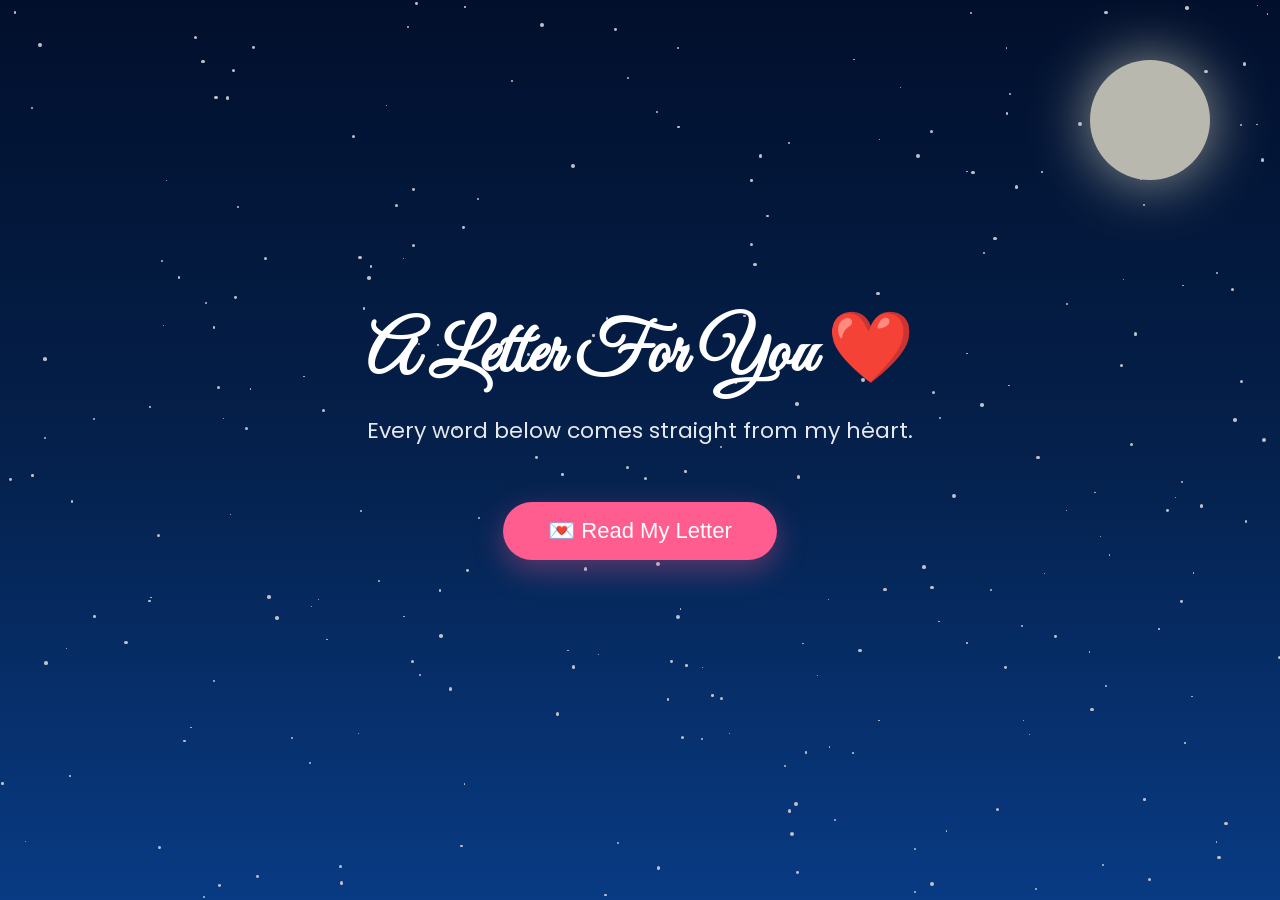
==== letter.html @ 63475723 "Initial commit" ====
<!DOCTYPE html>
<html lang="en">

<head>

<meta charset="UTF-8">
<meta name="viewport" content="width=device-width, initial-scale=1.0">

<title>My Letter ❤️</title>

<link rel="preconnect" href="https://fonts.googleapis.com">

<link rel="preconnect" href="https://fonts.gstatic.com" crossorigin>

<link href="https://fonts.googleapis.com/css2?family=Great+Vibes&family=Poppins:wght@300;400;600&display=swap" rel="stylesheet">

<link rel="stylesheet" href="letter.css">

</head>

<body>

<div id="stars"></div>

<div class="moon"></div>

<div class="overlay"></div>

<section class="letter-page">

    <h1>A Letter For You ❤️</h1>

    <p class="subtitle">
        Every word below comes straight from my heart.
    </p>

    <button id="readBtn">
        💌 Read My Letter
    </button>

    <div class="paper" id="paper">

        <div id="letterText"></div>

    </div>

    <button id="continueBtn">
        Continue ❤️
    </button>

</section>

<script src="letter.js"></script>

</body>

</html>
---- letter.css ----
*{
    margin:0;
    padding:0;
    box-sizing:border-box;
}

body{
    font-family:'Poppins',sans-serif;
    background:linear-gradient(to bottom,#02142d,#062b57,#0b4ea2);
    color:white;
    overflow:hidden;
    height:100vh;
}

.overlay{
    position:fixed;
    inset:0;
    background:rgba(0,0,40,.25);
}

#stars{
    position:fixed;
    inset:0;
}

.star{
    position:absolute;
    background:white;
    border-radius:50%;
    animation:twinkle 2s infinite alternate;
}

.moon{
    position:absolute;
    top:60px;
    right:70px;
    width:120px;
    height:120px;
    border-radius:50%;
    background:#f5f5dc;
    box-shadow:0 0 60px rgba(255,255,220,.8);
}

.letter-page{
    position:relative;
    z-index:2;
    height:100vh;
    display:flex;
    flex-direction:column;
    justify-content:center;
    align-items:center;
}

h1{
    font-family:'Great Vibes',cursive;
    font-size:70px;
    margin-bottom:15px;
}

.subtitle{

    font-size:22px;

    opacity:.9;

    margin-bottom:25px;

}

.paper{

    width:80%;
    max-width:850px;

    height:0;

    overflow:hidden;

    background:#fffaf2;
    color:#444;

    border-radius:20px;

    box-shadow:0 25px 70px rgba(0,0,0,.45);

    padding:0 50px;

    transition:1s ease;

    margin-top:35px;

    font-size:20px;

    line-height:2;

}

.paper.open{

    height:75vh;

    padding:50px;

    overflow-y:auto;

}

#readBtn{

    margin-top:30px;

    padding:16px 45px;

    border:none;

    border-radius:50px;

    background:#ff5d8f;

    color:white;

    font-size:22px;

    cursor:pointer;

    transition:.3s;

    box-shadow:0 10px 30px rgba(255,93,143,.35);

}

#readBtn:hover{

    transform:scale(1.08);

}

#continueBtn{

    display:none;

    margin-top:30px;

    padding:15px 40px;

    border:none;

    border-radius:40px;

    background:#3797F0;

    color:white;

    font-size:20px;

    cursor:pointer;

    transition:.3s;

}

#continueBtn:hover{

    transform:scale(1.05);

}

#letterText{

    white-space:pre-line;

    font-size:22px;

    line-height:2;

}
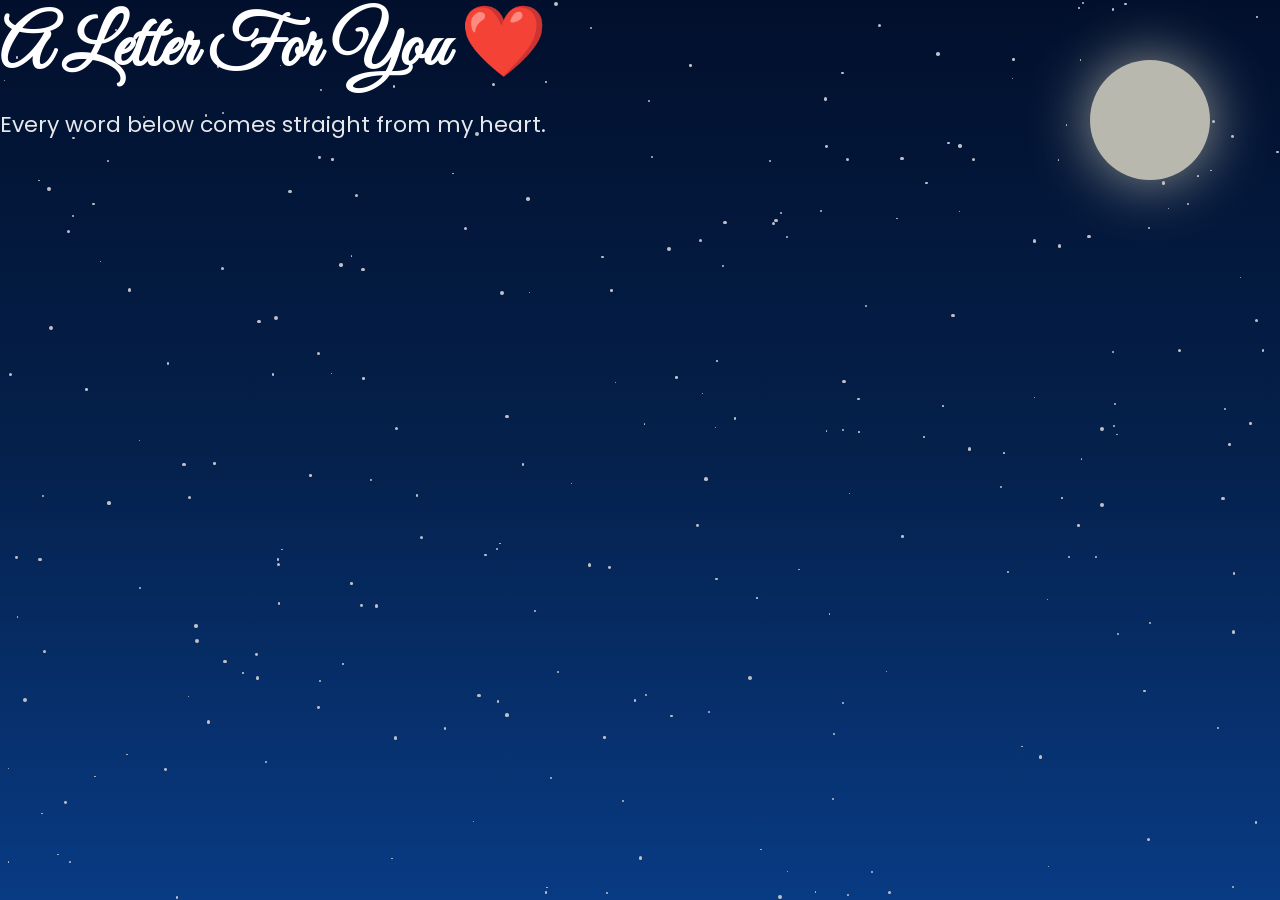
==== commit 07e6ae76: "Fixed mobile layout" ====
--- a/letter.html
+++ b/letter.html
@@ -34,9 +34,6 @@
         Every word below comes straight from my heart.
     </p>
 
-    <button id="readBtn">
-        💌 Read My Letter
-    </button>
 
     <div class="paper" id="paper">
 
--- a/letter.css
+++ b/letter.css
@@ -8,8 +8,9 @@
     font-family:'Poppins',sans-serif;
     background:linear-gradient(to bottom,#02142d,#062b57,#0b4ea2);
     color:white;
-    overflow:hidden;
-    height:100vh;
+    overflow-x:hidden;
+    overflow-y:auto;
+    min-height:100vh;
 }
 
 .overlay{
@@ -44,7 +45,8 @@
 .letter-page{
     position:relative;
     z-index:2;
-    height:100vh;
+    .letter-page{
+    min-height:100vh;
     display:flex;
     flex-direction:column;
     justify-content:center;
@@ -97,7 +99,8 @@
 
 .paper.open{
 
-    height:75vh;
+    max-height:70vh;
+    height:auto;
 
     padding:50px;
 
@@ -173,4 +176,41 @@
 
     line-height:2;
 
-}+}
+
+@media (max-width:768px){
+
+    h1{
+        font-size:48px;
+    }
+
+    .subtitle{
+        font-size:18px;
+        text-align:center;
+        padding:0 20px;
+    }
+
+    .paper{
+        width:95%;
+        font-size:17px;
+        padding:0 20px;
+    }
+
+    .paper.open{
+        padding:25px;
+        max-height:65vh;
+    }
+
+    #letterText{
+        font-size:18px;
+        line-height:1.8;
+    }
+
+    #readBtn,
+    #continueBtn{
+        width:90%;
+        max-width:320px;
+        font-size:18px;
+    }
+}
+}    
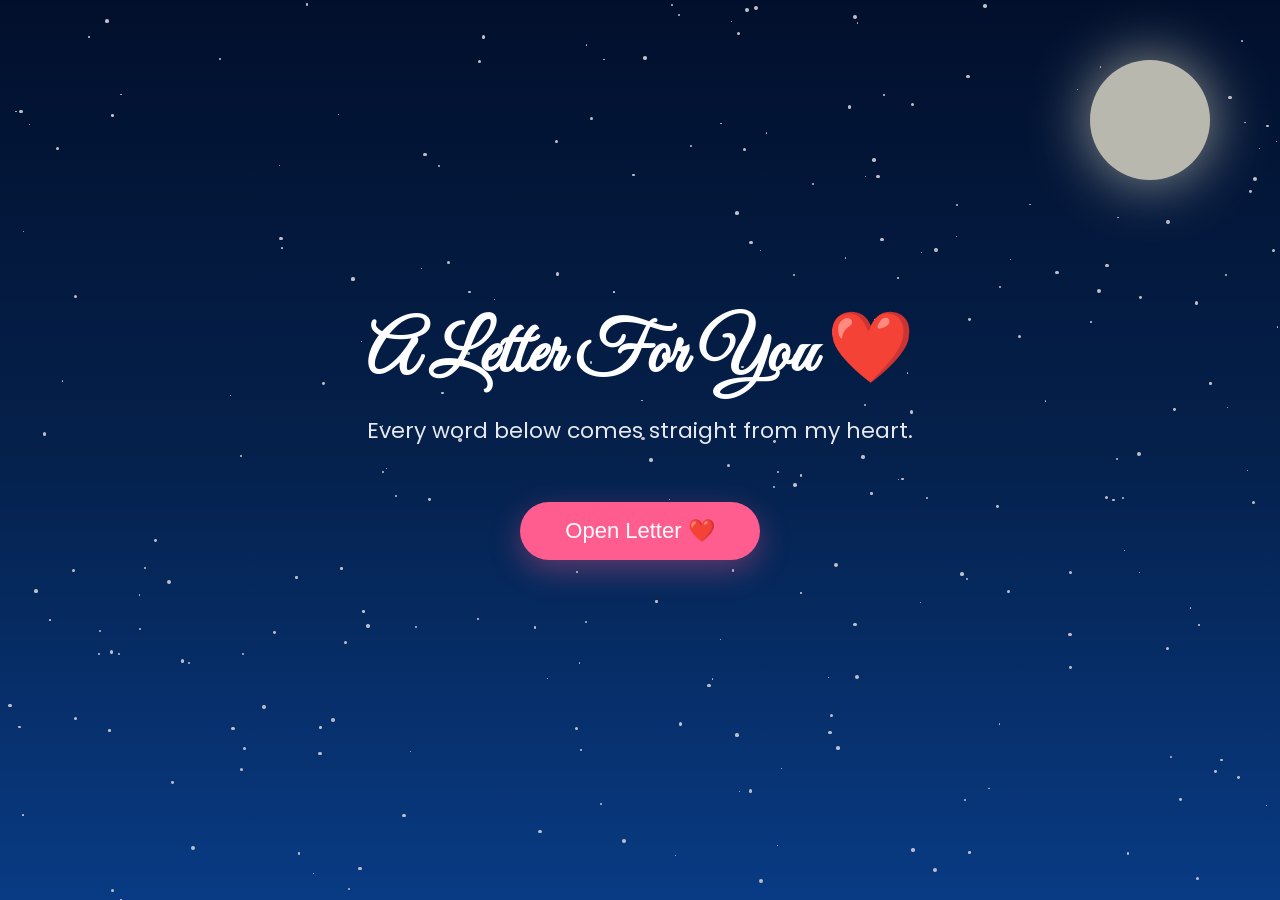
==== commit 6ec9c3bc: "first website upload" ====
--- a/letter.html
+++ b/letter.html
@@ -35,15 +35,21 @@
     </p>
 
 
-    <div class="paper" id="paper">
+</div>
+
+<button id="readBtn">
+    Open Letter ❤️
+</button>
+
+ <div class="paper" id="paper">
 
         <div id="letterText"></div>
 
     </div>
-
-    <button id="continueBtn">
-        Continue ❤️
-    </button>
+    
+<button id="continueBtn">
+    Continue ❤️
+</button>
 
 </section>
 
--- a/letter.css
+++ b/letter.css
@@ -45,7 +45,6 @@
 .letter-page{
     position:relative;
     z-index:2;
-    .letter-page{
     min-height:100vh;
     display:flex;
     flex-direction:column;
@@ -191,14 +190,22 @@
     }
 
     .paper{
-        width:95%;
-        font-size:17px;
-        padding:0 20px;
+    width:80%;
+    max-width:850px;
+
+    height:0;
+    overflow:hidden;
+
+    padding:0 50px;
+
+    transition:1s ease;
     }
 
     .paper.open{
-        padding:25px;
-        max-height:65vh;
+    height:auto;
+    max-height:70vh;
+    padding:50px;
+    overflow-y:auto;
     }
 
     #letterText{
@@ -212,5 +219,4 @@
         max-width:320px;
         font-size:18px;
     }
-}
-}    
+}
